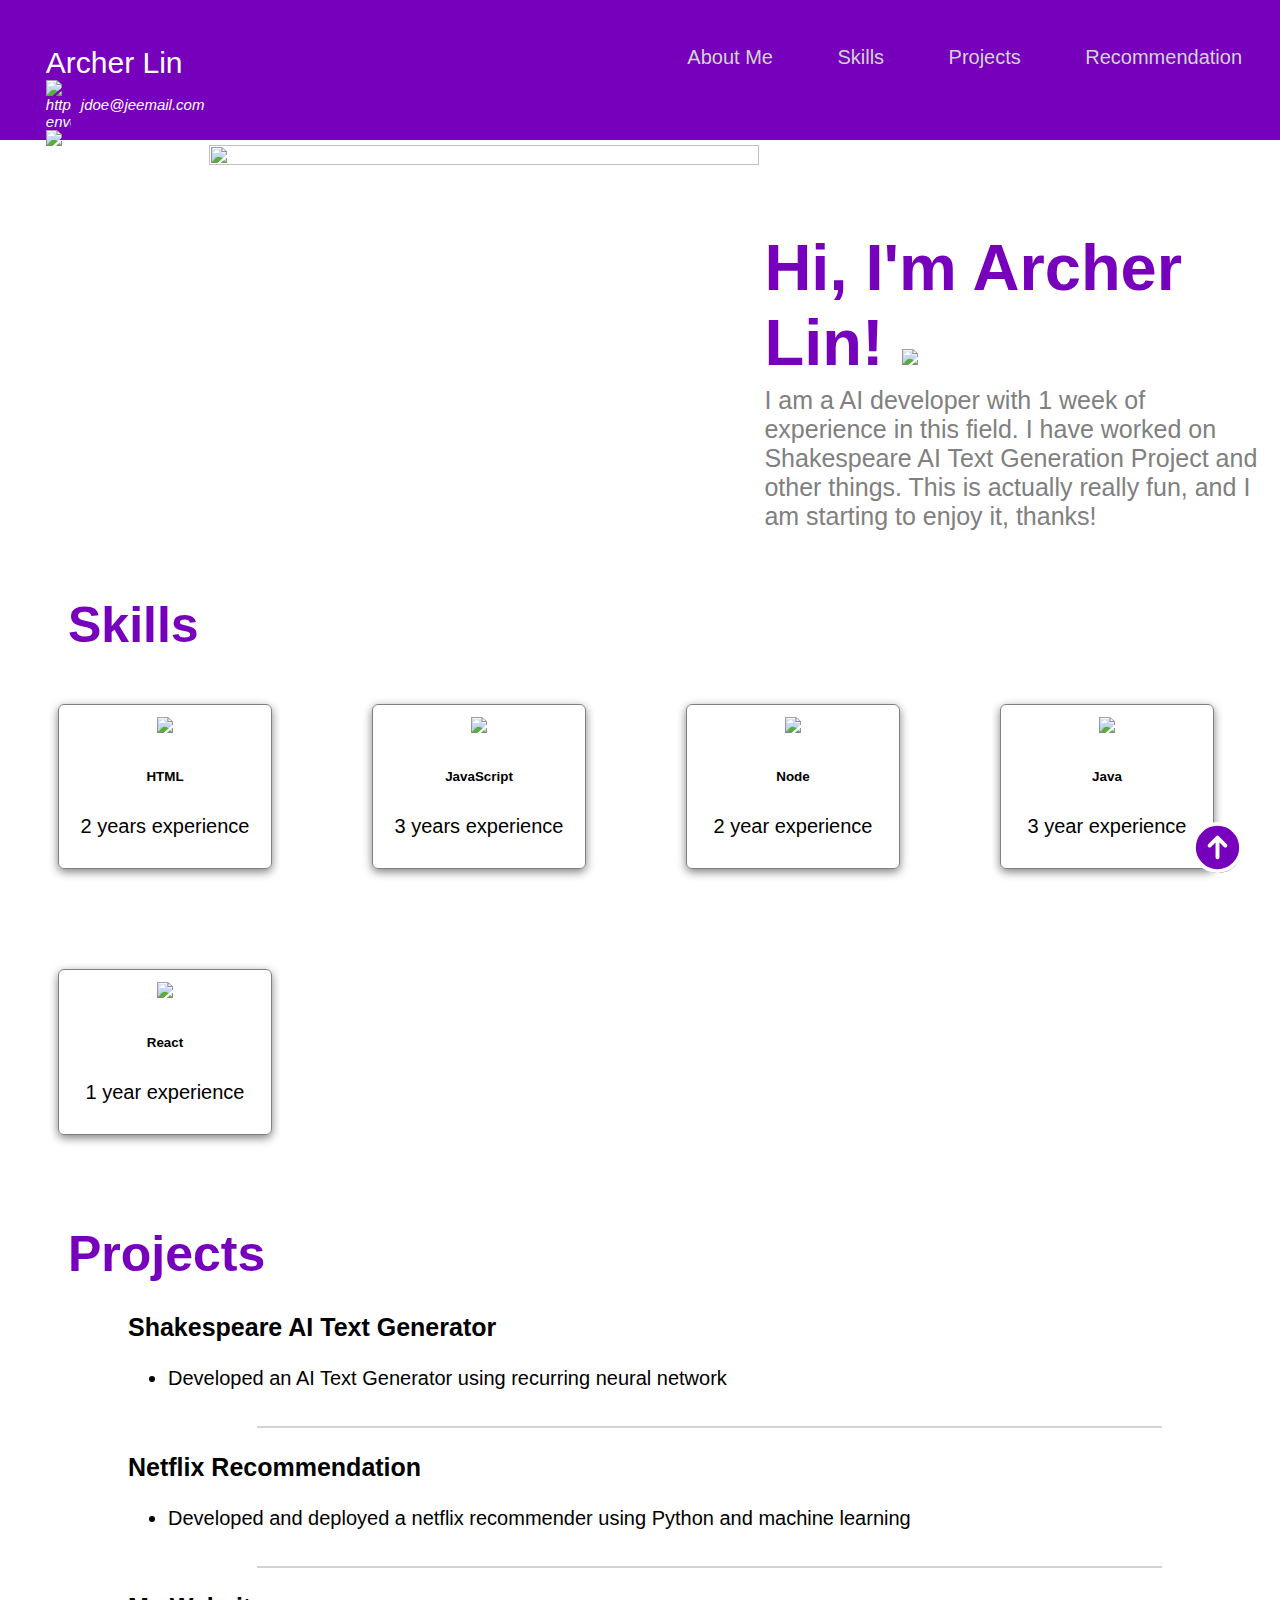
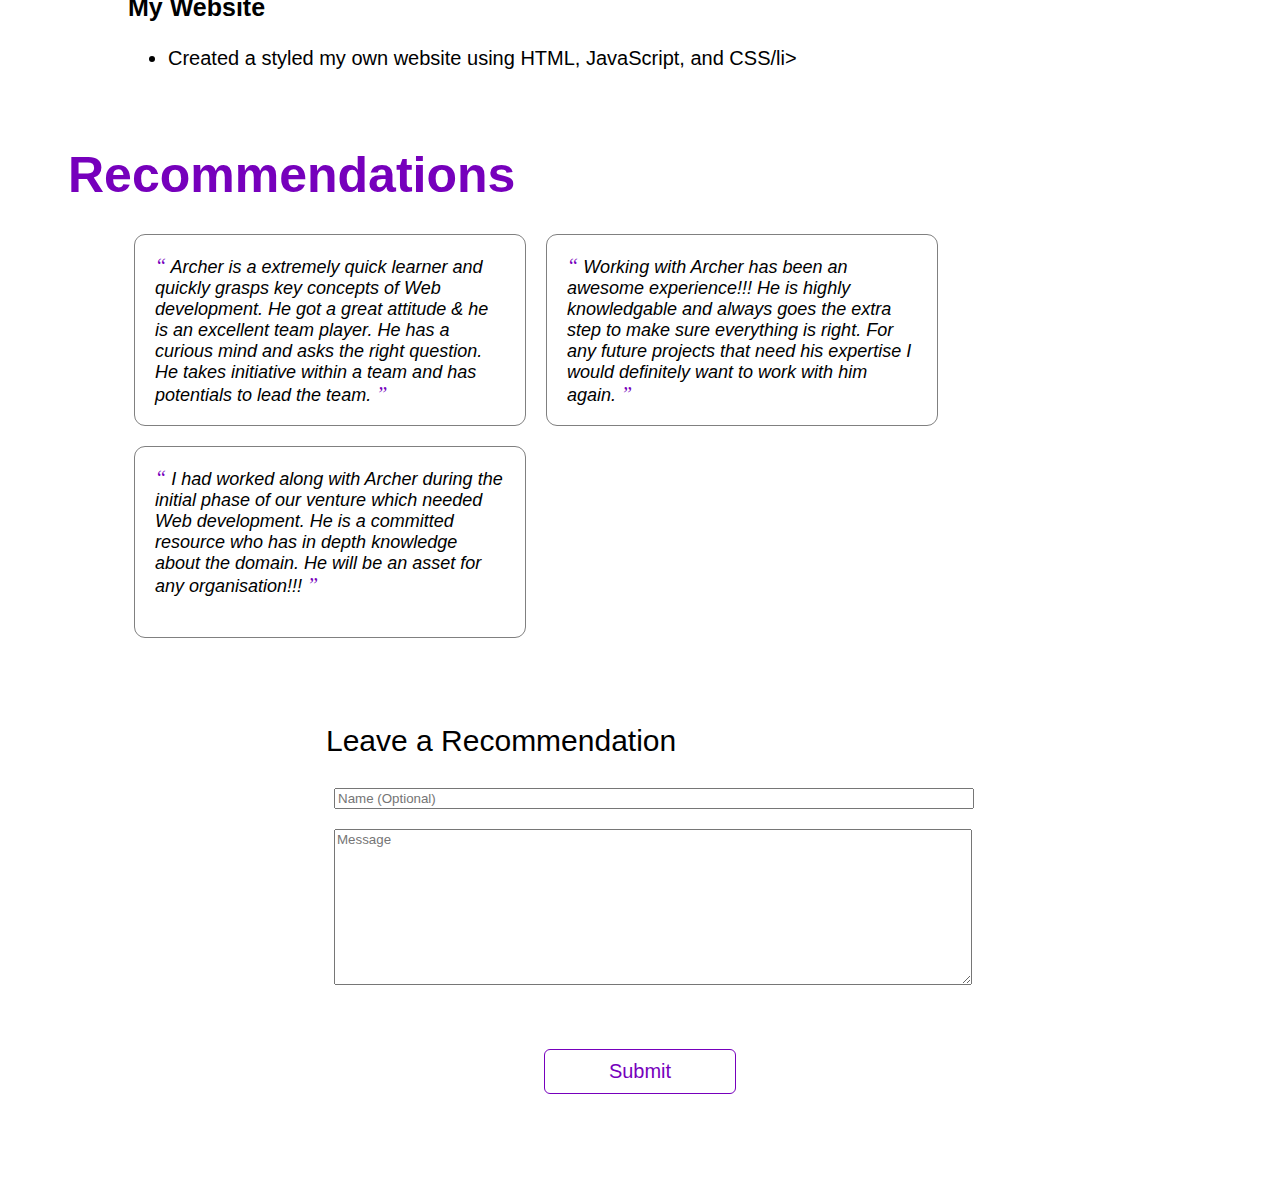
==== index.html @ ac96c476 "Add files via upload" ====
<!DOCTYPE html>
<html>
  <head>
    <title>Jane Doe - Portfolio</title>
    <link rel="stylesheet" href="./style.css"/>
    <script src="./script.js"></script>
  </head>
  <body>
    <!-- Navigation Bar -->
    <nav>
      <div id="home">
        <div class="profile_name">
          Archer Lin
          <div class="contact_info">
            <img src="html_finalprojimages/envelope.png" alt="https://icons8.com/icon/124377/circled-envelope"/>
          jdoe@jeemail.com
        </div>
        <div style="clear:both;"></div>
        <div class="contact_info">
          <img src="html_finalprojimages/phone.png" alt="https://icons8.com/icon/124377/circled-envelope"/>
          +13456764598

        </div>
        </div>
        <div class="topdiv">
          <a class="topmenu" href="#about-me">About Me</a>
          <!-- Add the links for Skills, Projects and Recommendation here -->
          <a class="topmenu" href="#skills">Skills</a>
          <a class="topmenu" href="#projects">Projects</a>
          <a class="topmenu" href="#recommendation">Recommendation</a>

        </div>
      </div>    
    </nav>

    <!-- About Me -->
    <section id="about-me" class="container">
      <div>
        <img src="https://miro.medium.com/max/1400/1*qdAW1TjCN57h1lbuuzvchg.gif" class="profile_image"/>
      </div>

      <div>
          <h1>
            Hi, I'm Archer Lin! <img src="html_finalprojimages/waving-hand.png" width="60px"/>
          </h1>
          <p>
            I am a AI developer with 1 week of experience in this field.
            I have worked on Shakespeare AI Text Generation Project and other things. 
            This is actually really fun, and I am starting to enjoy it, thanks!
          </p>
      </div>
    </section>
              
    <!-- Skills -->
    <section id="skills">
      <h2>Skills</h2>
      <div style="clear:both;"></div>

      <div class="all_skills">
        <div class="skill">
          <img src="html_finalprojimages/html5.png"/>
          <h6>HTML</h6>
          <p>2 years experience</p>
        </div>  

        <div class="skill">
          <img src="html_finalprojimages/js.jpeg"/>
          <h6>JavaScript</h6>
          <p>3 years experience</p>
        </div>  

        <!-- Add more skills here -->
        <div class="skill">
            <img src="html_finalprojimages/node.png"/>
            <h6>Node</h6>
            <p>2 year experience</p>
          </div>  

          <div class="skill">
            <img src="html_finalprojimages/java.png"/>
            <h6>Java</h6>
            <p>3 year experience</p>
          </div>  

          <div class="skill">
            <img src="html_finalprojimages/react.png"/>
            <h6>React</h6>
            <p>1 year experience</p>
          </div>  


      </div>
    </section>
          
    <!-- Projects -->
    <section class="projects" id="projects">
      <h2>
        Projects
      </h2>
      <div style="clear:both;"></div>

        <div id="projects-container" class="projects-container">
          <div class="project-card">
            <h3>Shakespeare AI Text Generator</h3>
            <ul>
              <li>Developed an AI Text Generator using recurring neural network</li>
            </ul>
          </div>
          <hr>
          <div class="project-card">
            <h3>Netflix Recommendation</h3>
            <ul>
              <li>Developed and deployed a netflix recommender using Python and machine learning</li>
            </ul>
          </div>
          <hr>
          <div class="project-card">
            <h3>My Website</h3>
            <ul>
              <li>Created a styled my own website using HTML, JavaScript, and CSS/li>
            </ul>
          </div>
    </div>
    </section>
    <div style="clear:both;"></div>

    <!-- Recommendations -->
    <section id="recommendations">
      <h2>Recommendations</h2>
      <div style="clear:both;"></div>
      <div class="all_recommendations" id="all_recommendations">
        <div class="recommendation">
          <span>&#8220;</span>
          Archer is a extremely quick learner and quickly grasps key concepts of Web development. 
          He got a great attitude & he is an excellent team player. 
          He has a curious mind and asks the right question. 
          He takes initiative within a team and has potentials to lead the team.
          <span>&#8221;</span>
        </div>
        <div class="recommendation">
          <span>&#8220;</span>
          Working with Archer has been an awesome experience!!!
          He is highly knowledgable and always goes the extra step to make sure everything is right. 
          For any future projects that need his expertise I would definitely want to work with him again.
          <span>&#8221;</span>
        </div>
        <div class="recommendation">
          <span>&#8220;</span>
          I had worked along with Archer during the initial phase of our venture which needed Web development. 
          He is a committed resource who has in depth knowledge about the domain. 
          He will be an asset for any organisation!!!
          <span>&#8221;</span>
        </div>
      </div>
    </section>

    <!-- Recommendation Form -->
    <section id="contact">
      <div class="flex_center">
        <fieldset>
          <legend class="introduction">Leave a Recommendation</legend>          
          <input type="text" placeholder="Name (Optional)"> <br/>
          <textarea id="new_recommendation" cols="500" rows="10" placeholder="Message"></textarea>
          <div class="flex_center">
            <button id="recommend_btn" onclick="addRecommendation()">Submit</button>
          </div>
        </fieldset>
      </div>
    </section>

    <div class="iconbutton">
      <a href="#home">
        <!--Add the code here for the logo to appear and the icon to be actionable-->
        <svg xmlns="http://www.w3.org/2000/svg" fill="none" viewBox="0 0 24 24" stroke-width="1.5" stroke="white" width="63px">
  <path stroke-linecap="round" stroke-linejoin="round" d="M15 11.25l-3-3m0 0l-3 3m3-3v7.5M21 12a9 9 0 11-18 0 9 9 0 0118 0z" />
</svg>
      </a>
    </div>

    <div class="popup" id="popup" class="flex_center">
      <img src="html_finalprojimages/checkmark--outline.svg"/>
      <h3>Appreciate it</h3>
      <button onclick="showPopup(false)">Ok</button>
    </div>
  </body>
</html>
---- style.css ----
body {
  font-family: 'Trebuchet MS', 'Lucida Sans Unicode', 'Lucida Grande', 'Lucida Sans', Arial, sans-serif;
}

/* Navigation Bar */

#home {
  background-color:  #7600bc;
  padding-bottom: 1cm;
  margin-left:-1cm;
  margin-right:-1cm;
  margin-top:-1cm;
  padding-top: 2cm;
  padding-bottom: 2cm;
  height: 5mm;
 }

.topmenu {
  color: lightgray;
  margin: 10px;
  padding: 20px;
  font-size: 20px;
  text-decoration:none;
}

.topmenu:hover {
  color: white;
  /* Add the styles here */
  font-weight: bolder;
  text-decoration: underline;
}

.topdiv {
  float: right;
  padding-right: 1cm;
}

.profile_name {
  float: left;
  padding-left: 2cm;
  /* Add the styles here */
  color: white;
  font-size: 30px;
}

.profile_name .contact_info {
  font-size: 15px;
  font-style: italic;
  display: flex;
  align-items: center;
  flex-direction: row;
}

.contact_info img {
  width:25px;
  margin-right: 10px;
  float:left;
}

/* Titles */

h2 {
  text-align: justify;
  font-size: 50px;
  text-align: center;
  float: left;
  color: #7600bc;
  margin: 30px;
  margin-left: 60px;
  margin-top: 40px;
  margin-bottom: 0px;
}

.introduction {
  text-align: justify;
  font-size: 30px;
  text-align: center;
  float: left;
  margin-top: 30px;
  margin-bottom: 20px;
  animation-duration: 5s;
  position: relative;
}

/* Used in the About Me sections */

.container {
  display: flex;
}

/* About Me */

.about-me {
  display: flex;
  align-items: center;
}

#about-me h1 {
  font-size: 65px;
  margin-top: 90px;
  color: #7600bc;
}

#about-me p {
  font-size: 25px;
  color: rgb(128, 128, 128);
  margin-top: -1cm;
}

.profile_image {
  width: 550px;
  height: fit-content;
  vertical-align: middle;
  margin: 5px;
}

/* Skills */

.all_skills {
  display: flex;
  flex-direction: row;
  flex-flow: wrap;
}

.skill {
  border: 1px solid gray;
  display: block;
  border-radius: 6px;
  text-align: center;
  margin: 50px;
  padding: 10px;
  width: 2in;
  font-size: 20px;
  box-shadow: 0 3px 10px gray;
}

.skill img {
  height: 35px;
  align-items: center;
}

.skills h6 {
  align-items: center;
  font-size: 20px;
  margin-block-start: 8px;
  margin-block-end: 5px;
  font-weight: bold;
} 

.skills p {
  align-items: center;
  font-size: 15px;
  color: gray;
  margin-block-start: 5px;
  margin-block-end: 5px;
} 

.flex_center {
  display: flex;
  align-items: center;
  justify-content: center;
}

/* Projects */

.projects-container {
  margin-top: 30px;
  margin-left: 60px;
}

.projects-container hr {
  border: 1px solid lightgray;
  width: 75%;
  margin-left: 5cm;
}

.project-card {
  margin: 0 15px 15px 30px;
  padding-bottom: 5px;
}

.project-card h3 {
  font-size: 25px;
  margin-left: 30px;
}

.project-card li {
  font-size: 20px;
  margin-left: 30px;
}

/* Recommendations */

.all_recommendations {
  display: flex;
  align-items: center;
  margin-left: 1in;
  flex-direction: row;
  flex-flow: wrap;
  padding: 20px;
}

.recommendation {
  font-style: italic;
  text-align: left;
  width: 21.875rem;
  padding: 1rem;
  background-color: #fff;
  border-radius: 11px;
  box-shadow: 0 3px 10px var(--primary-shadow);
  padding: 20px;
  margin: 10px;
  border:1px solid gray;
  font-size: 18px;
  height:150px
}

.recommendation span {
  color: #7600bc;
  font-size: 20px;
  font-family: 'Times New Roman', Times, serif;
}

/* Scroll to Top Button */

.iconbutton{
  width: 48px;
  height: 48px;
  border-radius: 100%;
  background-color: #7600bc;
  display: flex;
  align-items: center;
  justify-content: center;
  position: fixed;
  right: 3%;
  bottom: 3%;
  cursor: pointer;
}

/* Form Pop-up */

.popup {
  width:400px;
  background-color: #e8bcf0;
  border-radius: 3mm;
  top: 50%;
  left:50%;
  transform: translate(-50%,-50%);
  text-align: center;
  position: fixed;
  padding: 30px;
  visibility: hidden;
}

.popup img {
  padding-top: 20px;
}

.popup button {
  background-color: #fff;
  border: 1px solid #7600bc;
  color: #7600bc;
  display: block;
  border-radius: 6px;
  text-align: center;
  margin: 50px;
  padding: 10px;
  width: 2in;
  font-size: 20px;
  margin-left: 25%;
}

.popup button:hover {
  background-color: #fff;
  border: 2px solid #7600bc;
  color: #7600bc;
  display: block;
  font-weight: bolder;
  text-align: center;
  cursor: pointer;
  margin-left: 25%;
}

/* Recommendation Form */

input, textarea {
  font-family: 'Trebuchet MS', 'Lucida Sans Unicode', 'Lucida Grande', 'Lucida Sans', Arial, sans-serif; 
  margin: 10px;  
  width:100%;
}

fieldset {
  display: flexbox;
  align-content: center;
  justify-content: center;  
  padding: 25px; 
  margin-left: 50px; 
  margin-right: 50px;   
  border: thin solid white;
  width: 50%;
}

/* Buttons */

button {
  background-color: #fff;
  border: 1px solid #7600bc;
  color: #7600bc;
  display: block;
  border-radius: 6px;
  text-align: center;
  margin: 50px;
  padding: 10px;
  width: 2in;
  font-size: 20px;
}

button:hover {
  background-color: #7600bc;
  border: 1px solid #7600bc;
  color: #fff;
  display: block;
  border-radius: 6px;
  text-align: center;
  cursor: pointer;
}
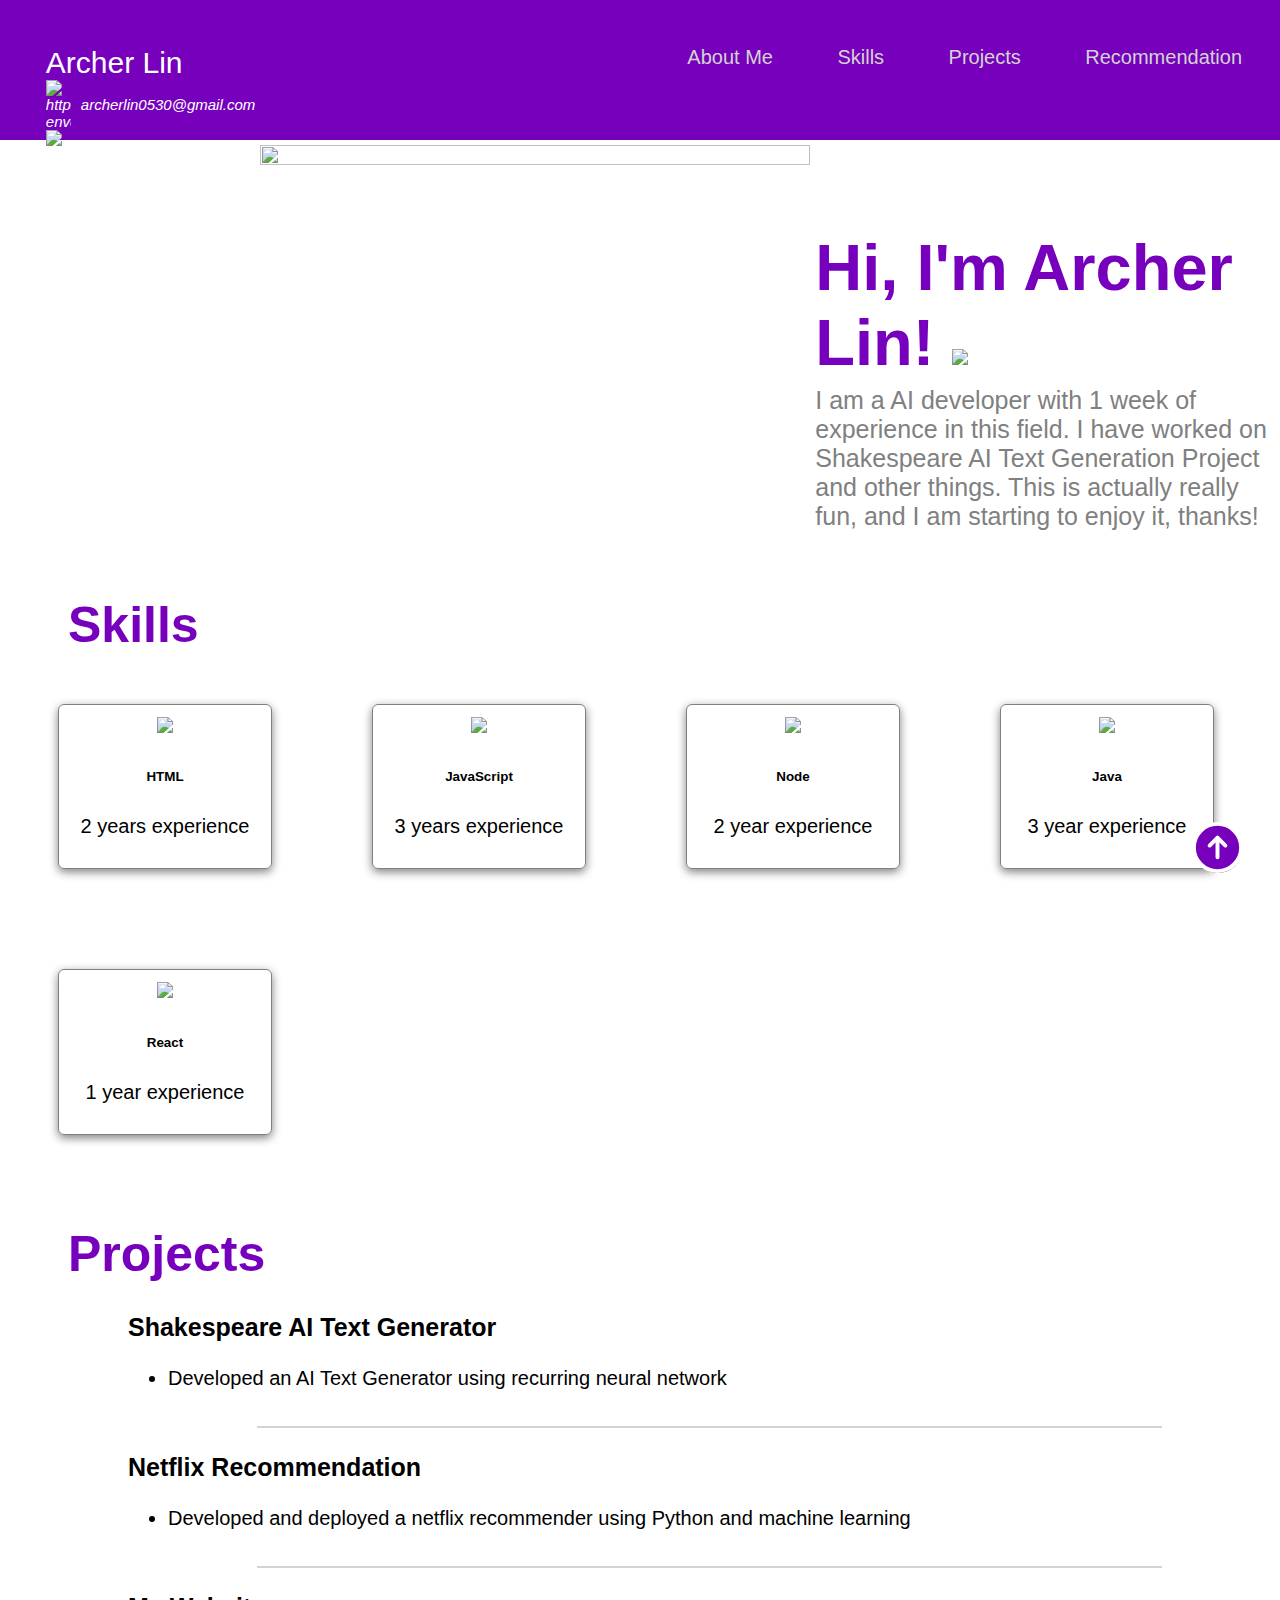
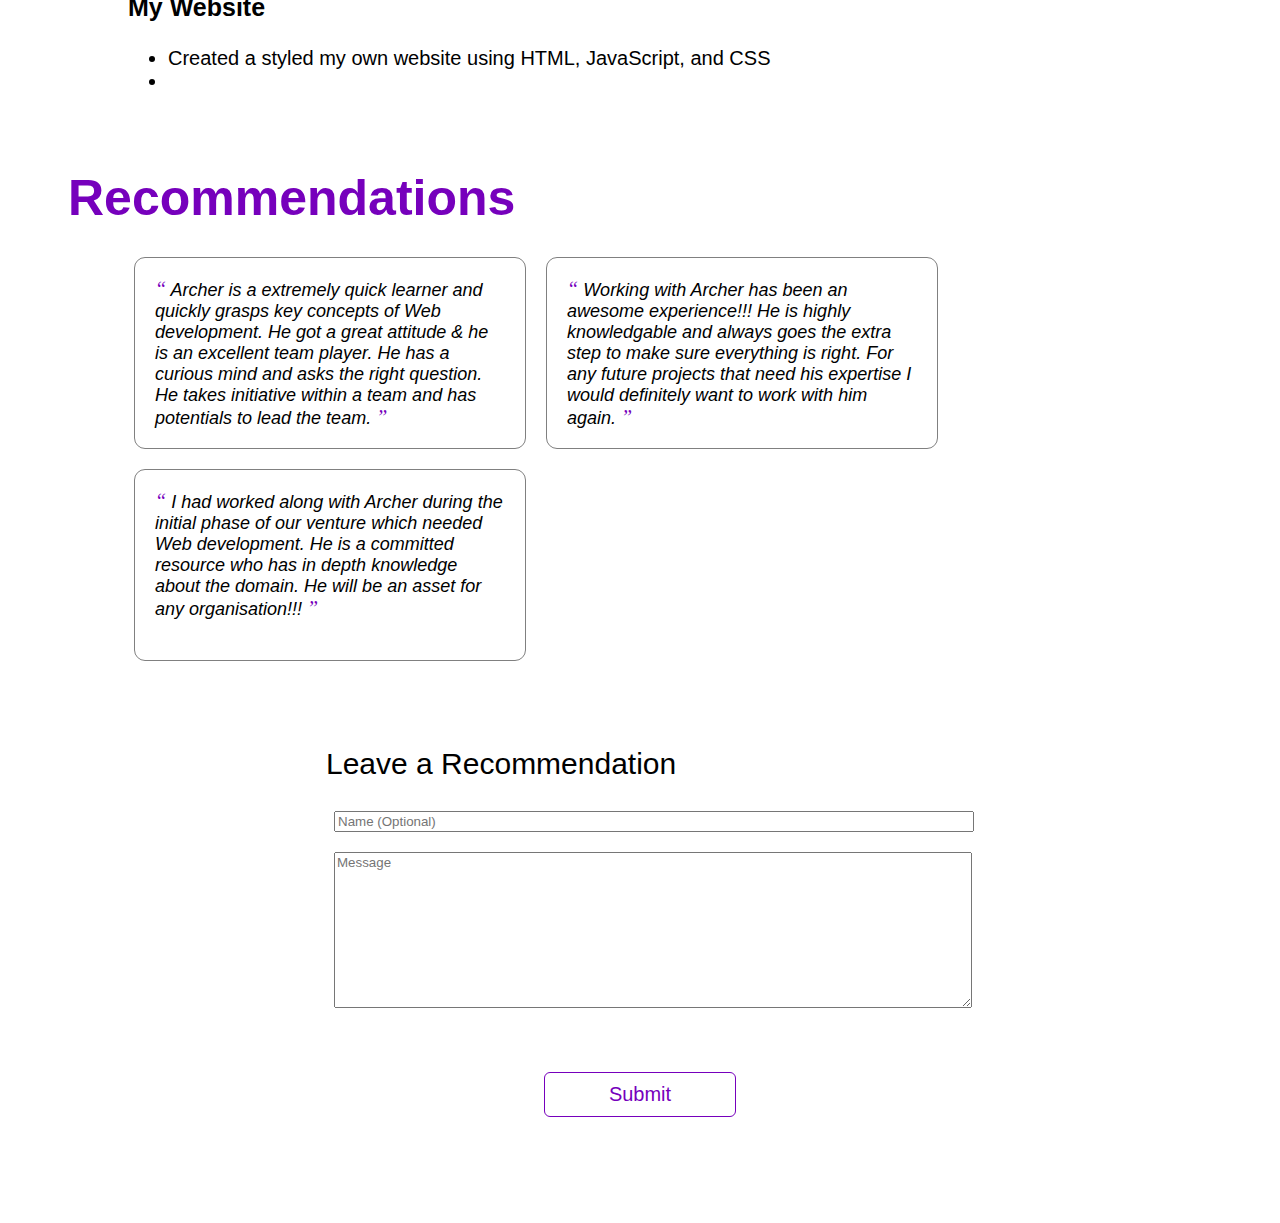
==== commit 69089b28: "Update index.html" ====
--- a/index.html
+++ b/index.html
@@ -1,7 +1,7 @@
 <!DOCTYPE html>
 <html>
   <head>
-    <title>Jane Doe - Portfolio</title>
+    <title>Archer Lin - Portfolio</title>
     <link rel="stylesheet" href="./style.css"/>
     <script src="./script.js"></script>
   </head>
@@ -12,13 +12,13 @@
         <div class="profile_name">
           Archer Lin
           <div class="contact_info">
-            <img src="html_finalprojimages/envelope.png" alt="https://icons8.com/icon/124377/circled-envelope"/>
-          jdoe@jeemail.com
+            <img src="singlepage-web/images/envelope.png" alt="https://icons8.com/icon/124377/circled-envelope"/>
+          archerlin0530@gmail.com
         </div>
         <div style="clear:both;"></div>
         <div class="contact_info">
-          <img src="html_finalprojimages/phone.png" alt="https://icons8.com/icon/124377/circled-envelope"/>
-          +13456764598
+          <img src="singlepage-web/images/phone.png" alt="https://icons8.com/icon/124377/circled-envelope"/>
+          +1765-810-2092
 
         </div>
         </div>
@@ -41,7 +41,7 @@
 
       <div>
           <h1>
-            Hi, I'm Archer Lin! <img src="html_finalprojimages/waving-hand.png" width="60px"/>
+            Hi, I'm Archer Lin! <img src="singlepage-web/images/waving-hand.png" width="60px"/>
           </h1>
           <p>
             I am a AI developer with 1 week of experience in this field.
@@ -58,32 +58,32 @@
 
       <div class="all_skills">
         <div class="skill">
-          <img src="html_finalprojimages/html5.png"/>
+          <img src="singlepage-web/images/html5.png"/>
           <h6>HTML</h6>
           <p>2 years experience</p>
         </div>  
 
         <div class="skill">
-          <img src="html_finalprojimages/js.jpeg"/>
+          <img src="singlepage-web/images/js.jpeg"/>
           <h6>JavaScript</h6>
           <p>3 years experience</p>
         </div>  
 
         <!-- Add more skills here -->
         <div class="skill">
-            <img src="html_finalprojimages/node.png"/>
+            <img src="singlepage-web/images/node.png"/>
             <h6>Node</h6>
             <p>2 year experience</p>
           </div>  
 
           <div class="skill">
-            <img src="html_finalprojimages/java.png"/>
+            <img src="singlepage-web/images/java.png"/>
             <h6>Java</h6>
             <p>3 year experience</p>
           </div>  
 
           <div class="skill">
-            <img src="html_finalprojimages/react.png"/>
+            <img src="singlepage-web/images/react.png"/>
             <h6>React</h6>
             <p>1 year experience</p>
           </div>  
@@ -117,7 +117,7 @@
           <div class="project-card">
             <h3>My Website</h3>
             <ul>
-              <li>Created a styled my own website using HTML, JavaScript, and CSS/li>
+              <li>Created a styled my own website using HTML, JavaScript, and CSS<li>
             </ul>
           </div>
     </div>
@@ -178,7 +178,7 @@
     </div>
 
     <div class="popup" id="popup" class="flex_center">
-      <img src="html_finalprojimages/checkmark--outline.svg"/>
+      <img src="singlepage-web/images/checkmark--outline.svg"/>
       <h3>Appreciate it</h3>
       <button onclick="showPopup(false)">Ok</button>
     </div>
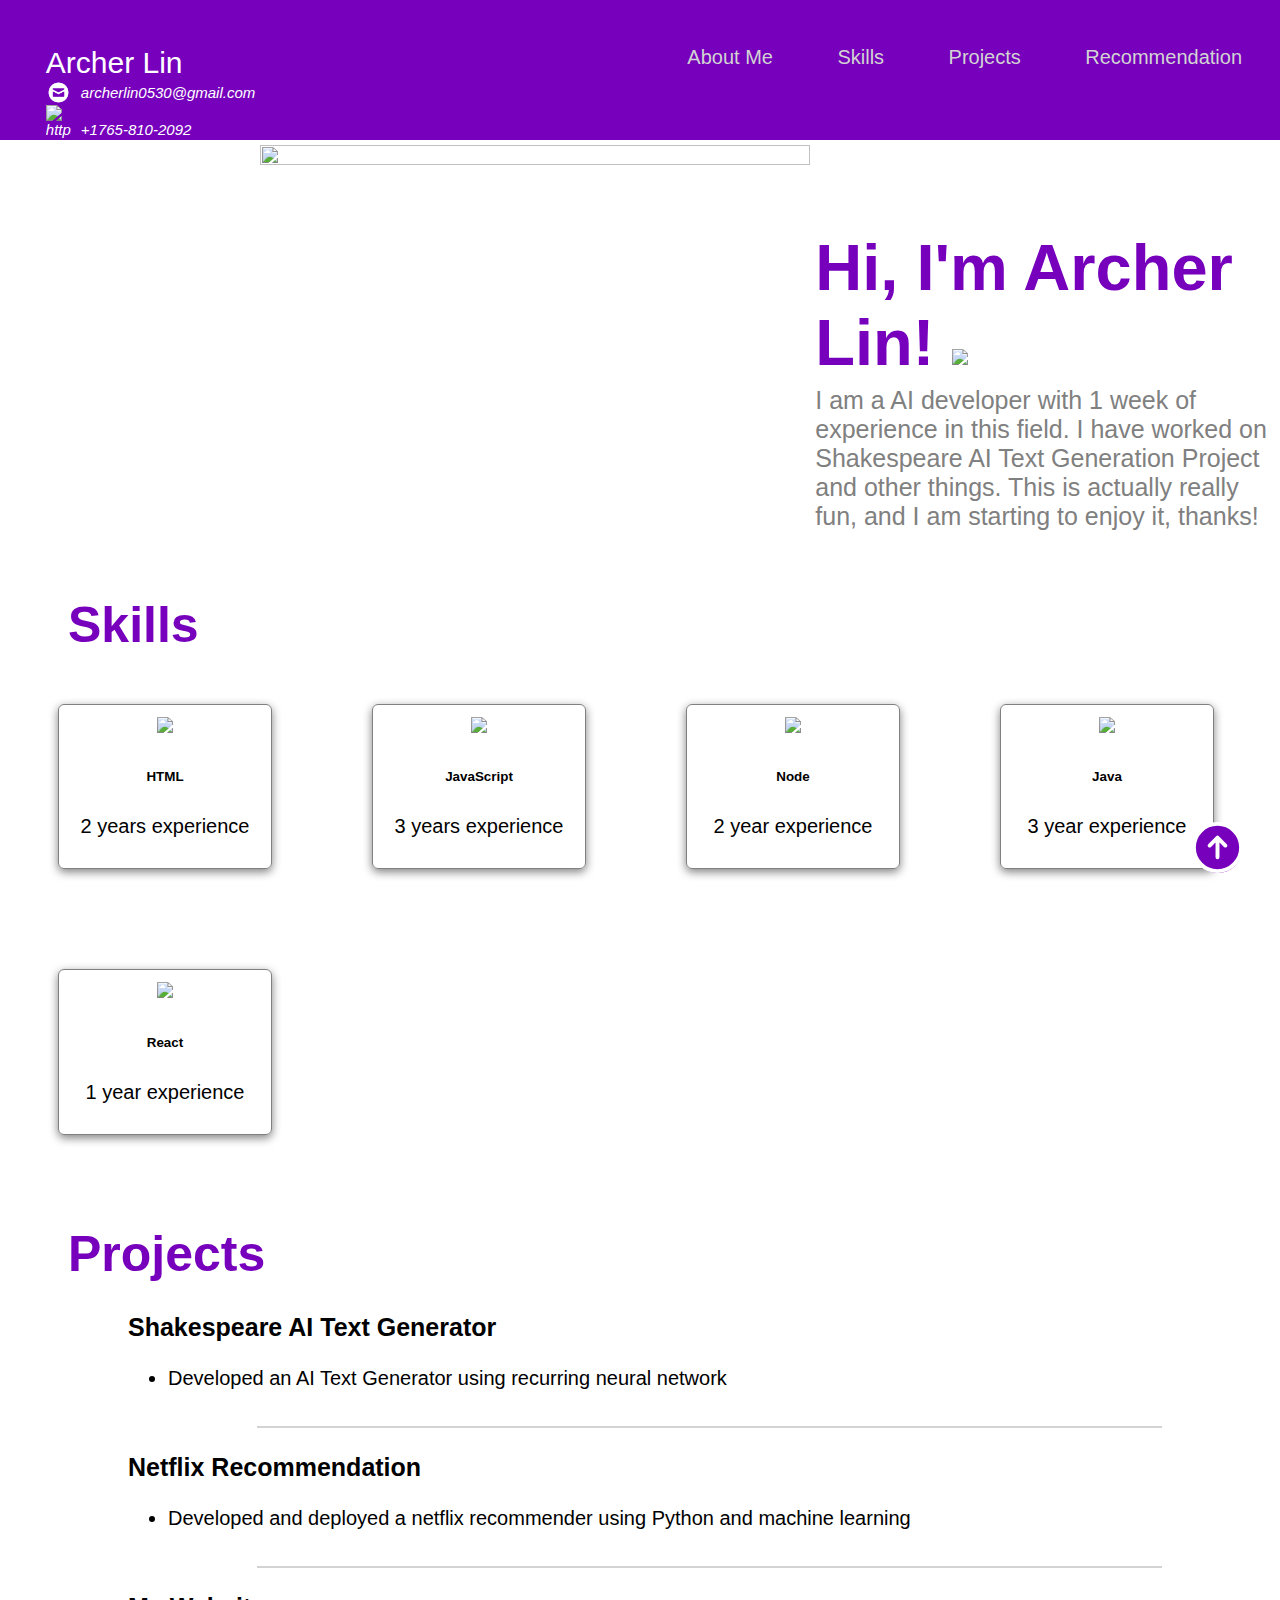
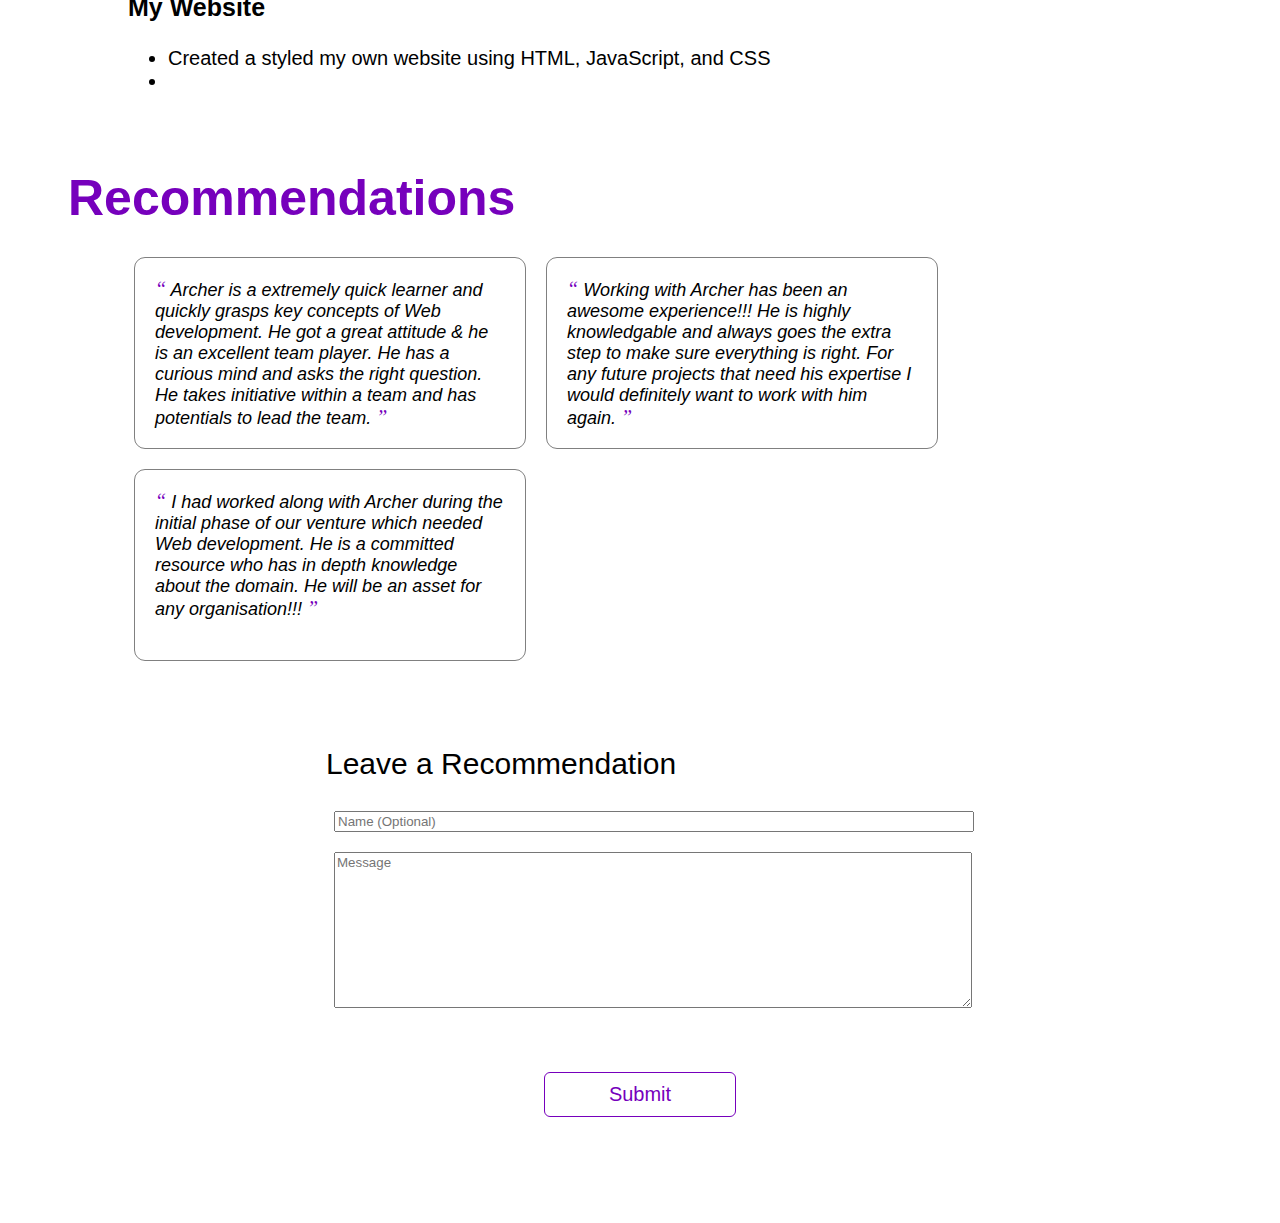
==== commit 6f3988e7: "Update index.html" ====
--- a/index.html
+++ b/index.html
@@ -12,7 +12,7 @@
         <div class="profile_name">
           Archer Lin
           <div class="contact_info">
-            <img src="singlepage-web/images/envelope.png" alt="https://icons8.com/icon/124377/circled-envelope"/>
+            <img src="images/envelope.png" alt="https://icons8.com/icon/124377/circled-envelope"/>
           archerlin0530@gmail.com
         </div>
         <div style="clear:both;"></div>
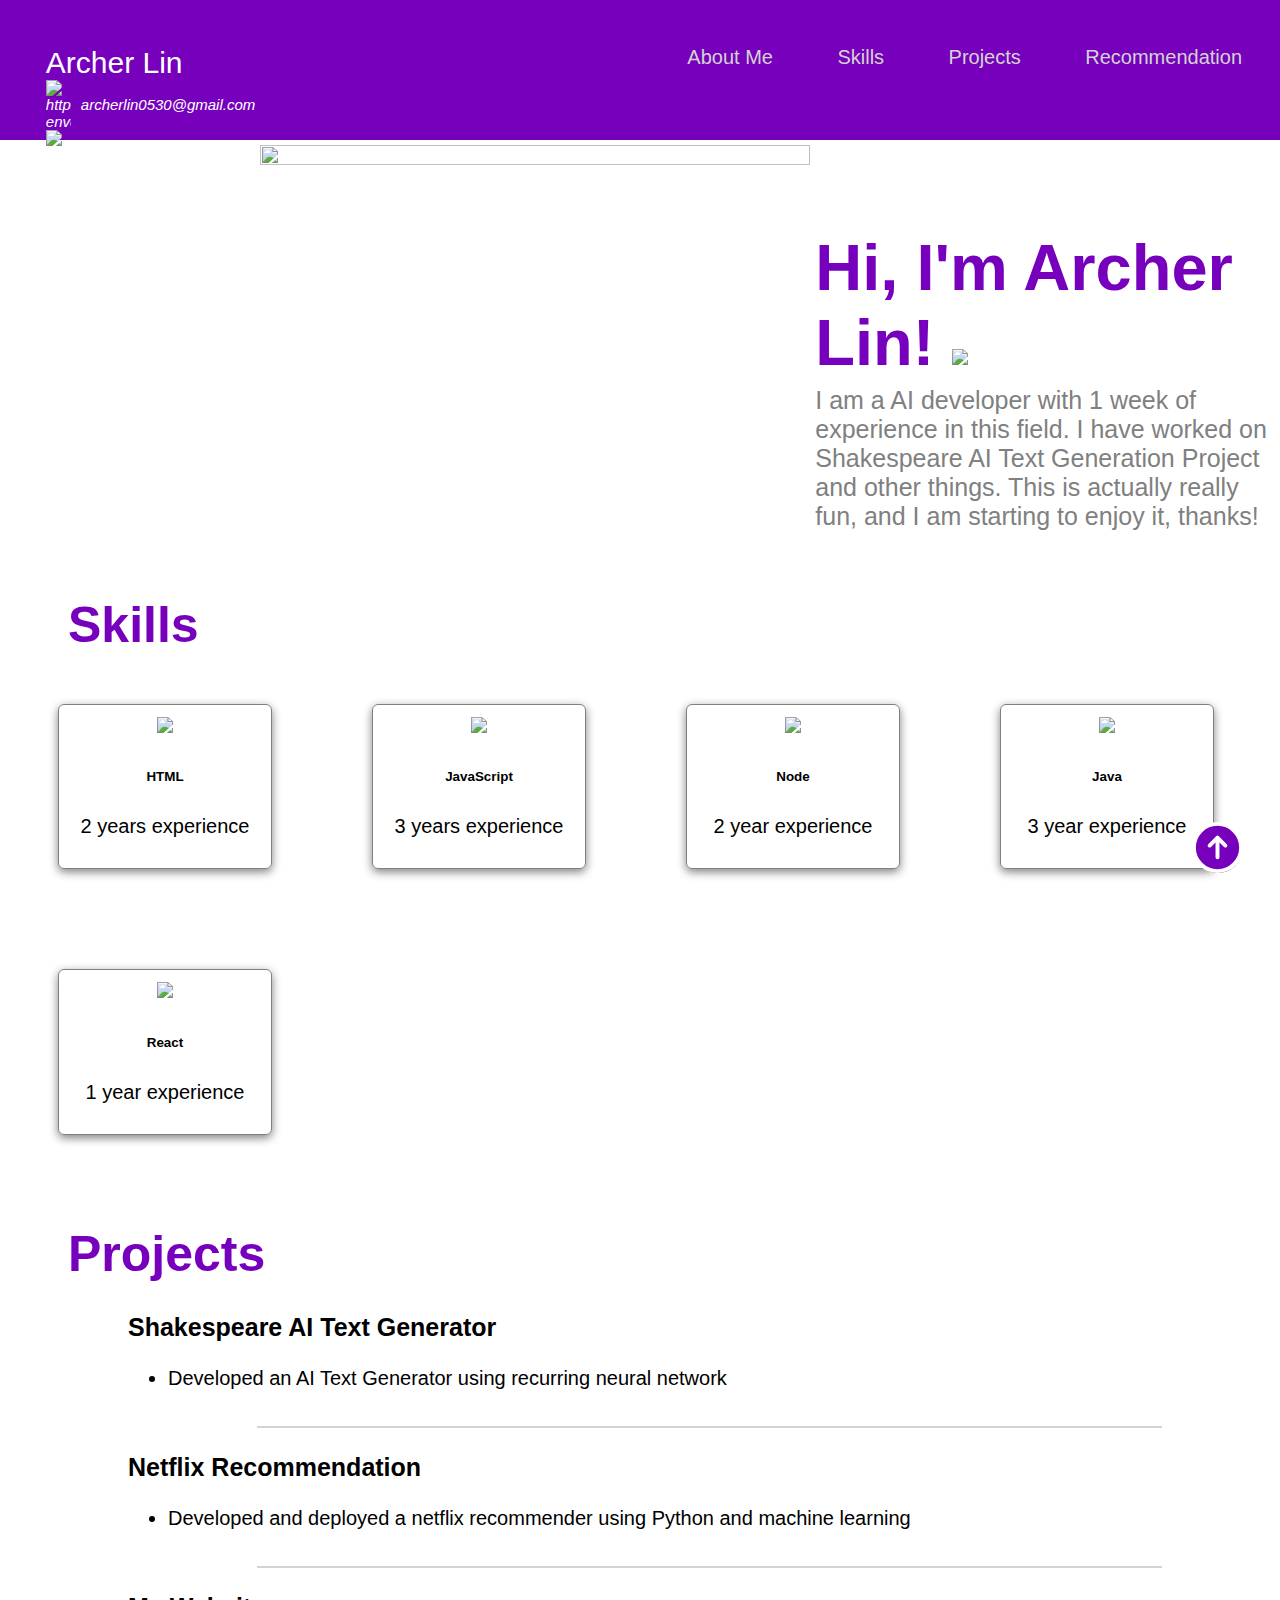
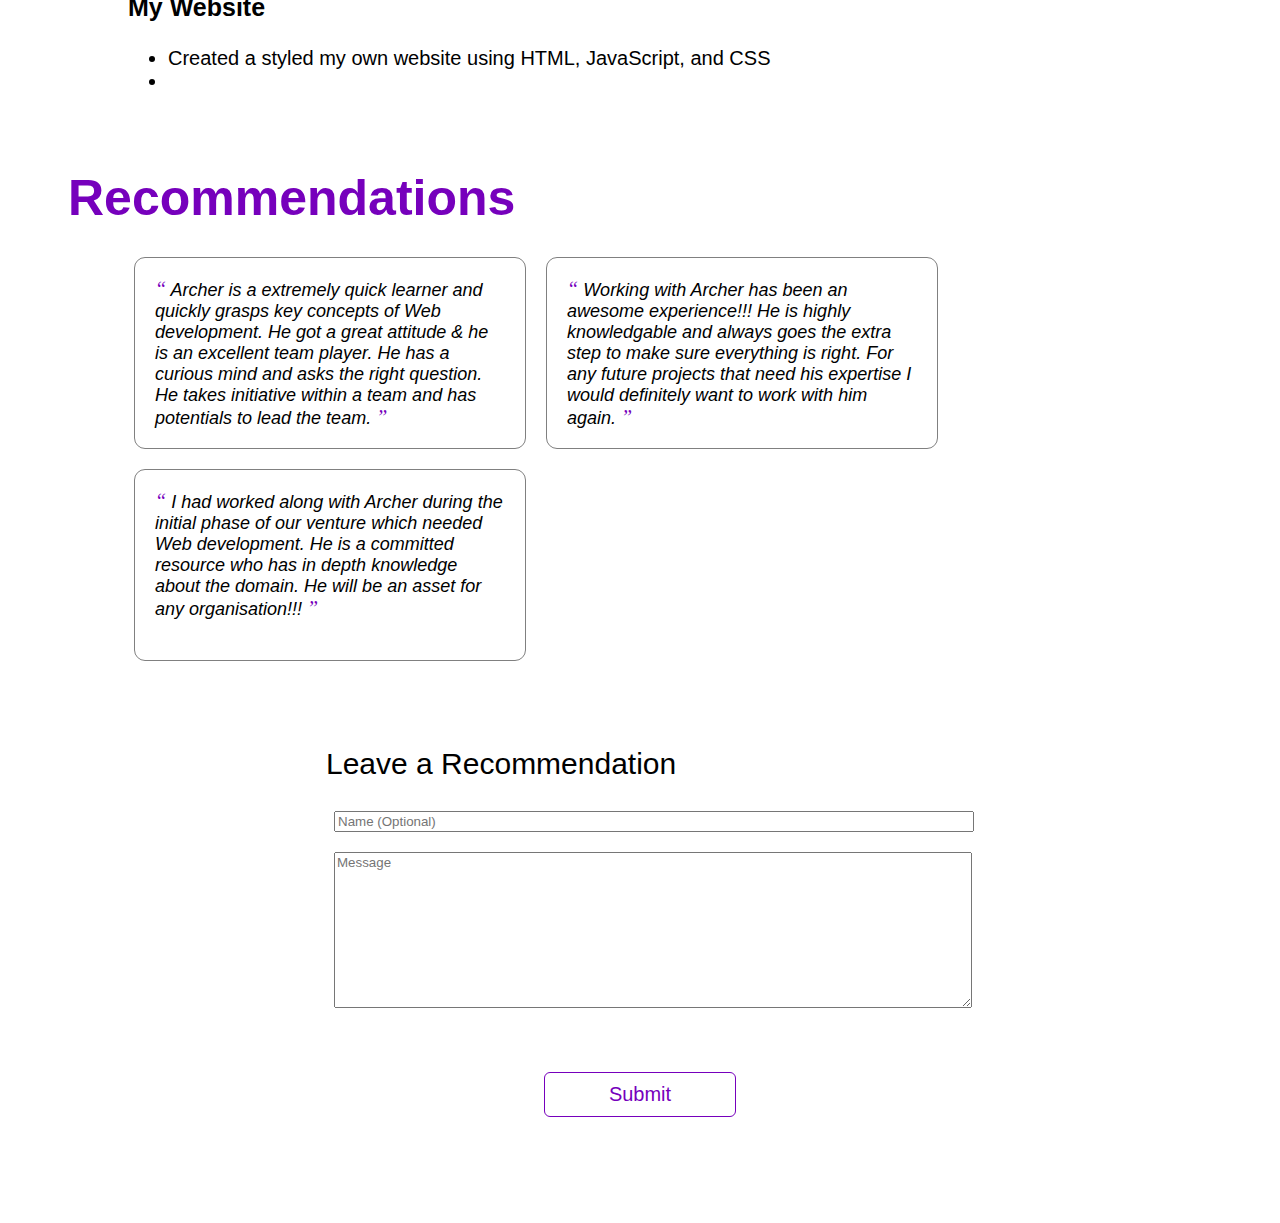
==== commit 906da0aa: "Update index.html" ====
--- a/index.html
+++ b/index.html
@@ -12,7 +12,7 @@
         <div class="profile_name">
           Archer Lin
           <div class="contact_info">
-            <img src="images/envelope.png" alt="https://icons8.com/icon/124377/circled-envelope"/>
+            <img src="singlepage-web/images/envelope.png" alt="https://icons8.com/icon/124377/circled-envelope"/>
           archerlin0530@gmail.com
         </div>
         <div style="clear:both;"></div>
